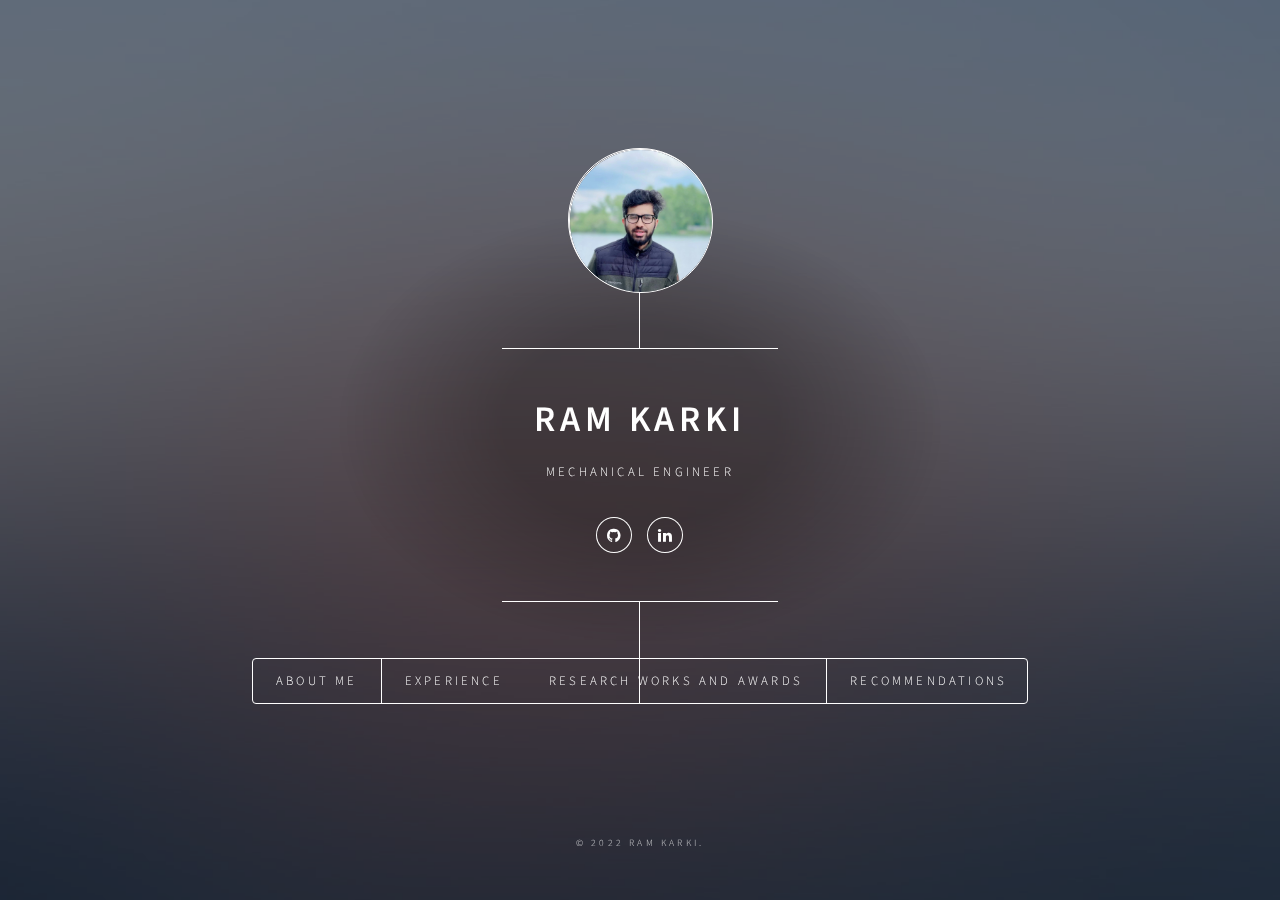
==== index.html @ 8359540f "File changes with valid info" ====
<!DOCTYPE HTML>
<!--
	Personal Website Ram Karki
-->
<html>

<head>
	<title>Ram Karki</title>
	<meta charset="utf-8" />
	<meta name="viewport" content="width=device-width, initial-scale=1, user-scalable=no" />
	<link rel="stylesheet" href="assets/css/main.css" />
	<link rel="stylesheet" href="assets/css/ie9.css" />
	<!-- Global site tag (gtag.js) - Google Analytics -->
	<script async src="https://www.googletagmanager.com/gtag/js?id=UA-109779861-1"></script>
	<script>
		window.dataLayer = window.dataLayer || [];
		function gtag() { dataLayer.push(arguments); }
		gtag('js', new Date());

		gtag('config', 'UA-109779861-1');
	</script>

	<noscript>
		<link rel="stylesheet" href="assets/css/noscript.css" />
	</noscript>
	<style>
		span {
			float: center;
			margin: 0 10px 10px 10px;
		}
	</style>
</head>

<body>

	<!-- Wrapper -->
	<div id="wrapper">

		<!-- Header -->
		<header id="header">
			<div class="logo">
				<!-- <span class="icon fa-diamond"></span> -->
				<!-- <span class="image main"> -->
				<img class="logo" src="images/me.jpeg" alt="introduction" />
				<!-- </span> -->

			</div>
			<div class="content">
				<div class="inner">
					<h1>RAM KARKI</h1>
					<p>MECHANICAL ENGINEER</p>
					<ul class="icons">
						<!--Social Links -->
						<li><a target="_blank" href="https://github.com/ramkkarki" class="icon fa-github"><span
									class="label">GitHub</span></a></li>
						<li><a target="_blank" href="https://www.linkedin.com/in/iamramkarki/"
								class="icon fa-linkedin"><span class="label">LinkedIn</span></a></li>
						
						<!-- <li><a target="_blank" href="https://aishwaryashrestha232.medium.com/feature-flag-for-production-deploy-9ef985946c77"
								class="icon fa-medium"><span class="label">LinkedIn</span></a></li> -->

						<!-- <li><a href="https://aishsta.github.io/Resume.pdf" class="icon fa-file"><span class="label">Resume</span></a></li> -->
					</ul>
				</div>
			</div>
			<nav>
				<ul>
					<li><a href="#intro">About me</a></li>
					<li><a href="#work">Experience</a></li>
					<!-- <li><a href="#projects">Projects</a></li> -->
					<li><a href="#awards">Research works and Awards</a></li>
					<!-- <li><a href="https://aishwaryashrestha232.medium.com/feature-flag-for-production-deploy-9ef985946c77" target="_blank">Blogs</a></li> -->
					<!-- <li><a href="#contact">Contact</a></li> -->
					<li><a href="#recommendations">Recommendations</a></li>
					<!-- <li><a href="#elements">Elements</a></li> -->
				</ul>
			</nav>
		</header>

		<!-- Main -->
		<div id="main">
			<!-- Intro -->
			<article id="intro">
				<h2 class="major">Introduction</h2>
				<span class="image main"><img src="images/me.jpeg" alt="introduction" /></span>
				<p>

					<!-- <strong>Aishwarya Shrestha</strong></br>
									Bachelors of Science in Computer Science and Information Technology, 2017</br>
									<a target="_blank" href="https://en.wikipedia.org/wiki/Tribhuvan_University#:~:text=employees%20is%2015%2C254.-,Rankings,300%20best%20universities%20of%20Asia./">Tribhuvan University</a> </br> -->
					<br>
					Hi👋
					<br>I am <strong>Ram Karki</strong> from Kathmandu, Nepal🇳🇵<br>
					I am primarly focused on design enginnering, electrical and embedded controls.
					<br>
					I have been working as a <strong>mechanical application engineer</strong> for past 1 years. <br><br>
					I have worked in multiple projects using AutoCAD, solidworks, BOM, ELM, SCADA, FEA and mechatronics.
					<br><br>
					 I enjoy hiking, sports,  reading tech blogs and literature. 
					<!--I find staying
					up to date with tech is fun and useful. -->
					<br><br>
					I always look forward to learning new things, working with new people and the opportunity to grow
					with the emerging technologies and ideas.

					<!-- <a target="_blank" href="https://edusanjal.com/course/bsc-computer-science-and-information-technology-bsc-csit-tribhuvan-university/" class="image main">Coursework</a>
									<span>Data Structure and Algorithms</span>
									<span>Computer Architecture</span> 
									<span>Theory of Computation</span>
									<span>Operating Systems</span> 
									<span>Design and Analysis of Algorithms</span>
									<span>Cryptography</span> 
									<br>
									<span>System Analysis and Design</span>
									<span>Wireless Networking</span> 
									<span>Image Processing</span>
									<br>
									<span>Software Engineering</span> 
									<span>Cognitive Science</span>
									<span>Advanced Java Programming</span> 
									<span>Advanced Database</span>
									<span>Real Time Systems</span> 
									<span>Cognitive Science</span>
									<span>Digital Logic</span> 
									<span>Discrete Structure</span>
									<span>Mathematics</span>  -->
				</p>
			</article>

			<!-- Work -->
			<article id="work">
				<h2 class="major">Work Experience</h2>

				<span class="image mainsub"><img src="images/Dematic.png" alt="" /></span>
				<h3><a href="https://www.dematic.com/en-us/">Dematic Corp.</h3>
				<!-- <h3>Mechanical Application Engineer</h3> -->
				<p>Mechanical Application Engineer<br> Jan 2022 - Sep 2022</p><br>

				<span class="image mainsub"><img src="images/Automation LAB.png" alt="" /></span>
				<h3><a href="https://www.ma-yao.com/">Mobility Automation Lab.</a></h3>
				<!-- <h3></h3> -->
				<p>Undergraduate Researcher<br> Feb 2020 - Dec 2021</p><br>

				<span class="image mainsub"><img src="images/DISCO.png" alt="" /></span>
				<h3><a href="http://www.myweb.ttu.edu/bren/people.html">DISCO.</a></h3>
				<!-- <h3></h3> -->
				<p>Research Team member<br> Aug 2020 - June 2021</p><br>
			</article>

			 <!-- Recommendation -->
			<article id="recommendations">
				<h2 class="major">Recommendations from colleagues</h2>
				<a href="https://www.linkedin.com/in/iamramkarki/" target="_blank">
					<span class="image main"><img src="images/Dan.png" alt="" /></span>
					<span class="image main"><img src="images/Gar.png" alt="" /></span>
					<span class="image main"><img src="images/Jeff.png" alt="" /></span>
					<span class="image main"><img src="images/TT.png" alt="" /></span>
				</a>
			</article>

			<!-- Projects -->
		
			<!-- Awards -->
			<article id="awards">
				<h2 class="major">Research works and Awards</h2>
				<h3>Worked on residential scale microgrid and PV+Solar storage <br> 2021</h3>
				<p>Designed and built a residential scale Solar panel system fot disaster relief.
				<p>Utilized SCADA system to directly communicate with sensors, cameras. Used RS-485 channel communication </p>
				<p>Graphical representation of real power, reactive power,voltage in HMI design</p>
				
				<span class="image main"><img src="images/SCADA.png" alt="award" /></span>
				<!-- <span class="image main"><img src="images/award/france1.jpg" alt="award" /></span> -->
				<span class="image main"><img src="images/DISCO.png" alt="award" /></span>
				<!-- <span class="image main"><img src="images/award/france3.jpg" alt="award" /></span> -->
			
				<h3>Winner of Best Concept and Design <br>2021</h3>
				<p>Designed 3D printer model in inventor, worked on manufacturing parts, embedded control system,technical documentation and HMI designs</p>
				<span class="image main"><img src="images/3D Printer model.png" alt="award" /></span>
				<!-- <span class="image main"><img src="images/award/nan1.jpg" alt="award" /></span> -->
				
				<span class="image main"><img src="images/3D printer shop.jpeg" alt="award" /></span>
				<h3>Awarded with best design concept and funded by NSF-I Corps.
					<br>College level design challenge<br> 2021
				</h3>

				<span class="image main"><img src="images/Semi-person.jpeg" alt="award" /></span>
				<h3>National Science Foundation Project <br>Real-time data monitoring semi-autonomous robotic design.
					<br> 2020
				</h3>
				<p>Participated in NSF-I Corps regional competion<br> by National Science Foundation<p>
				</h3>
			</article>
			<!-- Contact -->
			<article id="contact">
				<h2 class="major">Contact</h2>
				<form method="post" action="mailto:karkiaayush59@gmail.com" enctype="text/plain">
					<div class="field half first">
						<label for="name">Name</label>
						<input type="text" name="name" id="name" />
					</div>
					<div class="field half">
						<label for="email">Email</label>
						<input type="text" name="email" id="email" />
					</div>
					<div class="field">
						<label for="message">Message</label>
						<textarea name="message" id="message" rows="4"></textarea>
					</div>
					<ul class="actions">
						<li><input type="submit" value="Send Message" class="special" /></li>
						<li><input type="reset" value="Reset" /></li>
					</ul>
				</form>

			</article>

			<article id="blogs">
				<h2 class="major">Blogs</h2>
				<h3>Visit my blog page</a></h3>



			</article>
			<!-- Elements -->
			<article id="elements">
				<h2 class="major">Elements</h2>

				<section>
					<h3 class="major">Text</h3>
					<p>This is <b>bold</b> and this is <strong>strong</strong>. This is <i>italic</i> and this is
						<em>emphasized</em>.
						This is <sup>superscript</sup> text and this is <sub>subscript</sub> text.
						This is <u>underlined</u> and this is code: <code>for (;;) { ... }</code>. Finally, <a
							href="#">this is a link</a>.
					</p>
					<hr />
					<h2>Heading Level 2</h2>
					<h3>Heading Level 3</h3>
					<h4>Heading Level 4</h4>
					<h5>Heading Level 5</h5>
					<h6>Heading Level 6</h6>
					<hr />
					<h4>Blockquote</h4>
					<blockquote>Fringilla nisl. Donec accumsan interdum nisi, quis tincidunt felis sagittis eget tempus
						euismod. Vestibulum ante ipsum primis in faucibus vestibulum. Blandit adipiscing eu felis
						iaculis volutpat ac adipiscing accumsan faucibus. Vestibulum ante ipsum primis in faucibus lorem
						ipsum dolor sit amet nullam adipiscing eu felis.</blockquote>
					<h4>Preformatted</h4>
					<pre><code>i = 0;

while (!deck.isInOrder()) {
    print 'Iteration ' + i;
    deck.shuffle();
    i++;
}

print 'It took ' + i + ' iterations to sort the deck.';</code></pre>
				</section>

				<section>
					<h3 class="major">Lists</h3>

					<h4>Unordered</h4>
					<ul>
						<li>Dolor pulvinar etiam.</li>
						<li>Sagittis adipiscing.</li>
						<li>Felis enim feugiat.</li>
					</ul>

					<h4>Alternate</h4>
					<ul class="alt">
						<li>Dolor pulvinar etiam.</li>
						<li>Sagittis adipiscing.</li>
						<li>Felis enim feugiat.</li>
					</ul>

					<h4>Ordered</h4>
					<ol>
						<li>Dolor pulvinar etiam.</li>
						<li>Etiam vel felis viverra.</li>
						<li>Felis enim feugiat.</li>
						<li>Dolor pulvinar etiam.</li>
						<li>Etiam vel felis lorem.</li>
						<li>Felis enim et feugiat.</li>
					</ol>
					<h4>Icons</h4>
					<ul class="icons">
						<!-- <li><a href="#" class="icon fa-twitter"><span class="label">Twitter</span></a></li> -->
						<!-- <li><a href="#" class="icon fa-facebook"><span class="label">Facebook</span></a></li> -->
						<li><a href="#" class="icon fa-linkedin"><span class="label">LinkedIn</span></a></li>
						<li><a href="#" class="icon fa-github"><span class="label">Github</span></a></li>
					</ul>

					<h4>Actions</h4>
					<ul class="actions">
						<li><a href="#" class="button special">Default</a></li>
						<li><a href="#" class="button">Default</a></li>
					</ul>
					<ul class="actions vertical">
						<li><a href="#" class="button special">Default</a></li>
						<li><a href="#" class="button">Default</a></li>
					</ul>
				</section>

				<section>
					<h3 class="major">Table</h3>
					<h4>Default</h4>
					<div class="table-wrapper">
						<table>
							<thead>
								<tr>
									<th>Name</th>
									<th>Description</th>
									<th>Price</th>
								</tr>
							</thead>
							<tbody>
								<tr>
									<td>Item One</td>
									<td>Ante turpis integer aliquet porttitor.</td>
									<td>29.99</td>
								</tr>
								<tr>
									<td>Item Two</td>
									<td>Vis ac commodo adipiscing arcu aliquet.</td>
									<td>19.99</td>
								</tr>
								<tr>
									<td>Item Three</td>
									<td> Morbi faucibus arcu accumsan lorem.</td>
									<td>29.99</td>
								</tr>
								<tr>
									<td>Item Four</td>
									<td>Vitae integer tempus condimentum.</td>
									<td>19.99</td>
								</tr>
								<tr>
									<td>Item Five</td>
									<td>Ante turpis integer aliquet porttitor.</td>
									<td>29.99</td>
								</tr>
							</tbody>
							<tfoot>
								<tr>
									<td colspan="2"></td>
									<td>100.00</td>
								</tr>
							</tfoot>
						</table>
					</div>

					<h4>Alternate</h4>
					<div class="table-wrapper">
						<table class="alt">
							<thead>
								<tr>
									<th>Name</th>
									<th>Description</th>
									<th>Price</th>
								</tr>
							</thead>
							<tbody>
								<tr>
									<td>Item One</td>
									<td>Ante turpis integer aliquet porttitor.</td>
									<td>29.99</td>
								</tr>
								<tr>
									<td>Item Two</td>
									<td>Vis ac commodo adipiscing arcu aliquet.</td>
									<td>19.99</td>
								</tr>
								<tr>
									<td>Item Three</td>
									<td> Morbi faucibus arcu accumsan lorem.</td>
									<td>29.99</td>
								</tr>
								<tr>
									<td>Item Four</td>
									<td>Vitae integer tempus condimentum.</td>
									<td>19.99</td>
								</tr>
								<tr>
									<td>Item Five</td>
									<td>Ante turpis integer aliquet porttitor.</td>
									<td>29.99</td>
								</tr>
							</tbody>
							<tfoot>
								<tr>
									<td colspan="2"></td>
									<td>100.00</td>
								</tr>
							</tfoot>
						</table>
					</div>
				</section>

				<section>
					<h3 class="major">Buttons</h3>
					<ul class="actions">
						<li><a href="#" class="button special">Special</a></li>
						<li><a href="#" class="button">Default</a></li>
					</ul>
					<ul class="actions">
						<li><a href="#" class="button">Default</a></li>
						<li><a href="#" class="button small">Small</a></li>
					</ul>
					<ul class="actions">
						<li><a href="#" class="button special icon fa-download">Icon</a></li>
						<li><a href="#" class="button icon fa-download">Icon</a></li>
					</ul>
					<ul class="actions">
						<li><span class="button special disabled">Disabled</span></li>
						<li><span class="button disabled">Disabled</span></li>
					</ul>
				</section>

				<section>
					<h3 class="major">Form</h3>
					<form method="post" action="#">
						<div class="field half first">
							<label for="demo-name">Name</label>
							<input type="text" name="demo-name" id="demo-name" value="" placeholder="Jane Doe" />
						</div>
						<div class="field half">
							<label for="demo-email">Email</label>
							<input type="email" name="demo-email" id="demo-email" value=""
								placeholder="jane@untitled.tld" />
						</div>
						<div class="field">
							<label for="demo-category">Category</label>
							<div class="select-wrapper">
								<select name="demo-category" id="demo-category">
									<option value="">-</option>
									<option value="1">Manufacturing</option>
									<option value="1">Shipping</option>
									<option value="1">Administration</option>
									<option value="1">Human Resources</option>
								</select>
							</div>
						</div>
						<div class="field half first">
							<input type="radio" id="demo-priority-low" name="demo-priority" checked>
							<label for="demo-priority-low">Low</label>
						</div>
						<div class="field half">
							<input type="radio" id="demo-priority-high" name="demo-priority">
							<label for="demo-priority-high">High</label>
						</div>
						<div class="field half first">
							<input type="checkbox" id="demo-copy" name="demo-copy">
							<label for="demo-copy">Email me a copy</label>
						</div>
						<div class="field half">
							<input type="checkbox" id="demo-human" name="demo-human" checked>
							<label for="demo-human">Not a robot</label>
						</div>
						<div class="field">
							<label for="demo-message">Message</label>
							<textarea name="demo-message" id="demo-message" placeholder="Enter your message"
								rows="6"></textarea>
						</div>
						<ul class="actions">
							<li><input type="submit" value="Send Message" class="special" /></li>
							<li><input type="reset" value="Reset" /></li>
						</ul>
					</form>
				</section>

			</article>

		</div>

		<!-- Footer -->
		<footer id="footer">
			<p class="copyright">&copy; 2022 Ram Karki.</p>
		</footer>

	</div>

	<!-- BG -->
	<div id="bg"></div>

	<!-- Scripts -->
	<script src="assets/js/jquery.min.js"></script>
	<script src="assets/js/skel.min.js"></script>
	<script src="assets/js/util.js"></script>
	<script src="assets/js/main.js"></script>

</body>

</html>
---- assets/css/main.css ----
@import url(font-awesome.min.css);
@import url("https://fonts.googleapis.com/css?family=Source+Sans+Pro:300italic,600italic,300,600");
/* Reset */

html, body, div, span, applet, object, iframe, h1, h2, h3, h4, h5, h6, p, blockquote, pre, a, abbr, acronym, address, big, cite, code, del, dfn, em, img, ins, kbd, q, s, samp, small, strike, strong, sub, sup, tt, var, b, u, i, center, dl, dt, dd, ol, ul, li, fieldset, form, label, legend, table, caption, tbody, tfoot, thead, tr, th, td, article, aside, canvas, details, embed, figure, figcaption, footer, header, hgroup, menu, nav, output, ruby, section, summary, time, mark, audio, video {
	margin: 0;
	padding: 0;
	border: 0;
	font-size: 100%;
	font: inherit;
	vertical-align: center;
	text-align: center;
}

article, aside, details, figcaption, figure, footer, header, hgroup, menu, nav, section {
	display: block;
}

body {
	line-height: 1;
}

ol, ul {
	list-style: none;
}

blockquote, q {
	quotes: none;
}

blockquote:before, blockquote:after, q:before, q:after {
	content: '';
	content: none;
}

table {
	border-collapse: collapse;
	border-spacing: 0;
}

body {
	-webkit-text-size-adjust: none;
}

/* Box Model */

*, *:before, *:after {
	-moz-box-sizing: border-box;
	-webkit-box-sizing: border-box;
	box-sizing: border-box;
}

/* Basic */

@-ms-viewport {
	width: device-width;
}

@media screen and (max-width: 480px) {
	html, body {
		min-width: 320px;
	}
}

body {
	background: #1b1f22;
}

body.is-loading *, body.is-loading *:before, body.is-loading *:after, body.is-switching *, body.is-switching *:before, body.is-switching *:after {
	-moz-animation: none !important;
	-webkit-animation: none !important;
	-ms-animation: none !important;
	animation: none !important;
	-moz-transition: none !important;
	-webkit-transition: none !important;
	-ms-transition: none !important;
	transition: none !important;
	-moz-transition-delay: none !important;
	-webkit-transition-delay: none !important;
	-ms-transition-delay: none !important;
	transition-delay: none !important;
}

/* Type */

html {
	font-size: 16pt;
}

@media screen and (max-width: 1680px) {
	html {
		font-size: 12pt;
	}
}

@media screen and (max-width: 736px) {
	html {
		font-size: 11pt;
	}
}

@media screen and (max-width: 360px) {
	html {
		font-size: 10pt;
	}
}

body, input, select, textarea {
	color: #ffffff;
	font-family: "Source Sans Pro", sans-serif;
	font-weight: 300;
	font-size: 1rem;
	line-height: 1.65;
	text-align: center;
}

a {
	-moz-transition: color 0.2s ease-in-out, background-color 0.2s ease-in-out, border-bottom-color 0.2s ease-in-out;
	-webkit-transition: color 0.2s ease-in-out, background-color 0.2s ease-in-out, border-bottom-color 0.2s ease-in-out;
	-ms-transition: color 0.2s ease-in-out, background-color 0.2s ease-in-out, border-bottom-color 0.2s ease-in-out;
	transition: color 0.2s ease-in-out, background-color 0.2s ease-in-out, border-bottom-color 0.2s ease-in-out;
	border-bottom: dotted 1px rgba(255, 255, 255, 0.5);
	text-decoration: none;
	color: inherit;
}

a:hover {
	border-bottom-color: transparent;
}

strong, b {
	color: #ffffff;
	font-weight: 600;
}

em, i {
	font-style: italic;
}

p {
	margin: 0 0 2rem 0;
}

h1, h2, h3, h4, h5, h6 {
	color: #ffffff;
	font-weight: 600;
	line-height: 1.5;
	margin: 0 0 1rem 0;
	text-transform: uppercase;
	letter-spacing: 0rem;
	text-align: center;
}

h1 a, h2 a, h3 a, h4 a, h5 a, h6 a {
	color: inherit;
	text-decoration: none;
}

h1.major, h2.major, h3.major, h4.major, h5.major, h6.major {
	border-bottom: solid 1px #ffffff;
	width: -moz-max-content;
	width: -webkit-max-content;
	width: -ms-max-content;
	width: max-content;
	padding-bottom: 0.5rem;
	margin: 0 0 2rem 0;
	text-align: center;
}

h1 {
	font-size: 2.25rem;
	line-height: 1.3;
	letter-spacing: 0.3rem;
}

h2 {
	font-size: 1.5rem;
	line-height: 1.4;
	letter-spacing: 0.3rem;
	text-align: center;
}

h3 {
	font-size: 1rem;
}

h4 {
	font-size: 0.8rem;
}

h5 {
	font-size: 0.7rem;
}

h6 {
	font-size: 0.6rem;
}

@media screen and (max-width: 736px) {
	h1 {
		font-size: 1.75rem;
		line-height: 1.4;
	}
	h2 {
		font-size: 1.25em;
		line-height: 1.5;
	}
	h1.major, h2.major, h3.major, h4.major, h5.major, h6.major {
		width: fit-content;
	}
}

sub {
	font-size: 0.8rem;
	position: relative;
	top: 0.5rem;
}

sup {
	font-size: 0.8rem;
	position: relative;
	top: -0.5rem;
}

blockquote {
	border-left: solid 4px #ffffff;
	font-style: italic;
	margin: 0 0 2rem 0;
	padding: 0.5rem 0 0.5rem 2rem;
}

code {
	background: rgba(255, 255, 255, 0.075);
	border-radius: 4px;
	font-family: "Courier New", monospace;
	font-size: 0.9rem;
	margin: 0 0.25rem;
	padding: 0.25rem 0.65rem;
}

pre {
	-webkit-overflow-scrolling: touch;
	font-family: "Courier New", monospace;
	font-size: 0.9rem;
	margin: 0 0 2rem 0;
}

pre code {
	display: block;
	line-height: 1.75;
	padding: 1rem 1.5rem;
	overflow-x: auto;
}

hr {
	border: 0;
	border-bottom: solid 1px #ffffff;
	margin: 2.75rem 0;
}

.align-left {
	text-align: left;
}

.align-center {
	text-align: center;
}

.align-right {
	text-align: right;
}

/* Form */

form {
	margin: 0 0 2.5rem 0;
}

form .field {
	margin: 0 0 1.5rem 0;
}

form .field.half {
	width: 50%;
	float: left;
	padding: 0 0 0 0.75rem;
}

form .field.half.first {
	padding: 0 0.75rem 0 0;
}

form>.actions {
	margin: 1.875rem 0 0 0 !important;
}

@media screen and (max-width: 736px) {
	form .field {
		margin: 0 0 1.125rem 0;
	}
	form .field.half {
		padding: 0 0 0 0.5625rem;
	}
	form .field.half.first {
		padding: 0 0.5625rem 0 0;
	}
	form>.actions {
		margin: 1.5rem 0 0 0 !important;
	}
}

@media screen and (max-width: 480px) {
	form .field.half {
		width: 100%;
		float: none;
		padding: 0;
	}
	form .field.half.first {
		padding: 0;
	}
}

label {
	color: #ffffff;
	display: block;
	font-size: 0.8rem;
	font-weight: 300;
	letter-spacing: 0.2rem;
	line-height: 1.5;
	margin: 0 0 1rem 0;
	text-transform: uppercase;
}

input[type="text"], input[type="password"], input[type="email"], input[type="tel"], select, textarea {
	-moz-appearance: none;
	-webkit-appearance: none;
	-ms-appearance: none;
	appearance: none;
	-moz-transition: border-color 0.2s ease-in-out, box-shadow 0.2s ease-in-out, background-color 0.2s ease-in-out;
	-webkit-transition: border-color 0.2s ease-in-out, box-shadow 0.2s ease-in-out, background-color 0.2s ease-in-out;
	-ms-transition: border-color 0.2s ease-in-out, box-shadow 0.2s ease-in-out, background-color 0.2s ease-in-out;
	transition: border-color 0.2s ease-in-out, box-shadow 0.2s ease-in-out, background-color 0.2s ease-in-out;
	background: transparent;
	border-radius: 4px;
	border: solid 1px #ffffff;
	color: inherit;
	display: block;
	outline: 0;
	padding: 0 1rem;
	text-decoration: none;
	width: 100%;
}

input[type="text"]:invalid, input[type="password"]:invalid, input[type="email"]:invalid, input[type="tel"]:invalid, select:invalid, textarea:invalid {
	box-shadow: none;
}

input[type="text"]:focus, input[type="password"]:focus, input[type="email"]:focus, input[type="tel"]:focus, select:focus, textarea:focus {
	background: rgba(255, 255, 255, 0.075);
	border-color: #ffffff;
	box-shadow: 0 0 0 1px #ffffff;
}

select option {
	background: #1b1f22;
	color: #ffffff;
}

.select-wrapper {
	text-decoration: none;
	display: block;
	position: relative;
}

.select-wrapper:before {
	-moz-osx-font-smoothing: grayscale;
	-webkit-font-smoothing: antialiased;
	font-family: FontAwesome;
	font-style: normal;
	font-weight: normal;
	text-transform: none !important;
}

.select-wrapper:before {
	color: #ffffff;
	content: '\f107';
	display: block;
	height: 2.75rem;
	line-height: calc(2.75rem + 0em);
	pointer-events: none;
	position: absolute;
	right: 0;
	text-align: center;
	top: 0;
	width: 2.75rem;
}

.select-wrapper select::-ms-expand {
	display: none;
}

input[type="text"], input[type="password"], input[type="email"], select {
	height: 2.75rem;
}

textarea {
	padding: 0.75rem 1rem;
}

input[type="checkbox"], input[type="radio"] {
	-moz-appearance: none;
	-webkit-appearance: none;
	-ms-appearance: none;
	appearance: none;
	display: block;
	float: left;
	margin-right: -2rem;
	opacity: 0;
	width: 1rem;
	z-index: -1;
}

input[type="checkbox"]+label, input[type="radio"]+label {
	text-decoration: none;
	-moz-user-select: none;
	-webkit-user-select: none;
	-ms-user-select: none;
	user-select: none;
	color: #ffffff;
	cursor: pointer;
	display: inline-block;
	font-size: 0.8rem;
	font-weight: 300;
	margin: 0 0 0.5rem 0;
	padding-left: 2.65rem;
	padding-right: 0.75rem;
	position: relative;
}

input[type="checkbox"]+label:before, input[type="radio"]+label:before {
	-moz-osx-font-smoothing: grayscale;
	-webkit-font-smoothing: antialiased;
	font-family: FontAwesome;
	font-style: normal;
	font-weight: normal;
	text-transform: none !important;
}

input[type="checkbox"]+label:before, input[type="radio"]+label:before {
	-moz-transition: border-color 0.2s ease-in-out, box-shadow 0.2s ease-in-out, background-color 0.2s ease-in-out;
	-webkit-transition: border-color 0.2s ease-in-out, box-shadow 0.2s ease-in-out, background-color 0.2s ease-in-out;
	-ms-transition: border-color 0.2s ease-in-out, box-shadow 0.2s ease-in-out, background-color 0.2s ease-in-out;
	transition: border-color 0.2s ease-in-out, box-shadow 0.2s ease-in-out, background-color 0.2s ease-in-out;
	border-radius: 4px;
	border: solid 1px #ffffff;
	content: '';
	display: inline-block;
	height: 1.65rem;
	left: 0;
	line-height: calc(1.58125rem + 0em);
	position: absolute;
	text-align: center;
	top: -0.125rem;
	width: 1.65rem;
}

input[type="checkbox"]:checked+label:before, input[type="radio"]:checked+label:before {
	background: #ffffff !important;
	border-color: #ffffff !important;
	color: #1b1f22;
	content: '\f00c';
}

input[type="checkbox"]:focus+label:before, input[type="radio"]:focus+label:before {
	background: rgba(255, 255, 255, 0.075);
	border-color: #ffffff;
	box-shadow: 0 0 0 1px #ffffff;
}

input[type="checkbox"]+label:before {
	border-radius: 4px;
}

input[type="radio"]+label:before {
	border-radius: 100%;
}

::-webkit-input-placeholder {
	color: rgba(255, 255, 255, 0.5) !important;
	opacity: 1.0;
}

:-moz-placeholder {
	color: rgba(255, 255, 255, 0.5) !important;
	opacity: 1.0;
}

::-moz-placeholder {
	color: rgba(255, 255, 255, 0.5) !important;
	opacity: 1.0;
}

:-ms-input-placeholder {
	color: rgba(255, 255, 255, 0.5) !important;
	opacity: 1.0;
}

.formerize-placeholder {
	color: rgba(255, 255, 255, 0.5) !important;
	opacity: 1.0;
}

/* Box */

.box {
	border-radius: 4px;
	border: solid 1px #ffffff;
	margin-bottom: 2rem;
	padding: 1.5em;
}

.box> :last-child, .box> :last-child> :last-child, .box> :last-child> :last-child> :last-child {
	margin-bottom: 0;
}

.box.alt {
	border: 0;
	border-radius: 0;
	padding: 0;
}

/* Icon */

.icon {
	text-decoration: none;
	border-bottom: none;
	position: relative;
}

.icon:before {
	-moz-osx-font-smoothing: grayscale;
	-webkit-font-smoothing: antialiased;
	font-family: FontAwesome;
	font-style: normal;
	font-weight: normal;
	text-transform: none !important;
}

.icon>.label {
	display: none;
}

/* Image */

.image {
	border-radius: 4px;
	border: 0;
	display: inline-block;
	position: relative;
}

.image:before {
	-moz-pointer-events: none;
	-webkit-pointer-events: none;
	-ms-pointer-events: none;
	pointer-events: none;
	background-image: url("../../images/overlay.png");
	border-radius: 4px;
	content: '';
	display: block;
	height: 70%;
	left: 0;
	opacity: 0.5;
	position: absolute;
	top: 0;
	width: 70%;
}

.image img {
	border-radius: 4px;
	display: block;
}

.image.left, .image.right {
	max-width: 50%;
}

.image.left img, .image.right img {
	width: 50%;
}

.image.left {
	float: left;
	padding: 0 1.5em 1em 0;
	top: 0.25em;
}

.image.right {
	float: right;
	padding: 0 0 1em 1.5em;
	top: 0.25em;
}

.image.fit {
	display: block;
	margin: 0 0 2rem 0;
	width: 100%;
}

.image.fit img {
	width: 100%;
}

.image.main {
	display: block;
	margin-left: auto;
	margin-right: auto;
	/* width: 70%; */
	align-content: center;
	justify-content: center;
}

.image.main img {
	width: 100%;
	margin-left: auto;
	margin-right: auto;
	align-content: center;
	justify-content: center;
}

.image.main.icon img {
	width: 20%;
}

/* sub */

.image.mainsub {
	display: block;
	margin-left: auto;
	margin-right: auto;
	width: 70%;
	align-content: center;
	justify-content: center;
}

.image.mainsub img {
	width: 100%;
	margin-left: auto;
	margin-right: auto;
	align-content: center;
	justify-content: center;
}

.image.mainsub.icon img {
	width: 20%;
}

/* sub */

@media screen and (max-width: 736px) {
	.image.main {
		margin: auto;
		margin-left: auto;
		margin-right: auto;
	}
	.image.mainsub {
		margin: auto;
		margin-left: auto;
		margin-right: auto;
	}
}

@media screen and (max-width: 480px) {
	.image.main {
		margin: auto;
		margin-left: auto;
		margin-right: auto;
	}
	.image.mainsub {
		margin: auto;
		margin-left: auto;
		margin-right: auto;
	}
}

/* List */

ol {
	list-style: decimal;
	margin: 0 0 2rem 0;
	padding-left: 1.25em;
	vertical-align: middle;
}

ol li {
	padding-left: 0.25em;
	margin: auto;
	text-align: center;
	vertical-align: middle;
}

ul {
	list-style: disc;
	margin: 0 0 2rem 0;
	padding-left: 1em;
	vertical-align: middle;
}

ul li {
	padding-left: 0.5em;
	text-align: center;
	margin: auto;
	vertical-align: middle;
}

ul.alt {
	list-style: none;
	padding-left: 0;
	vertical-align: middle;
}

ul.alt li {
	border-top: solid 1px #ffffff;
	padding: 0.5em 0;
	vertical-align: middle;
}

ul.alt li:first-child {
	border-top: 0;
	padding-top: 0;
	vertical-align: middle;
}

ul.icons {
	cursor: default;
	list-style: none;
	padding-left: 0;
}

ul.icons li {
	display: inline-block;
	padding: 0 0.75em 0 0;
}

ul.icons li:last-child {
	padding-right: 0;
}

ul.icons li a {
	border-radius: 100%;
	box-shadow: inset 0 0 0 1px #ffffff;
	display: inline-block;
	height: 2.25rem;
	line-height: 2.25rem;
	text-align: center;
	width: 2.25rem;
}

ul.icons li a:hover {
	background-color: rgba(255, 255, 255, 0.075);
}

ul.icons li a:active {
	background-color: rgba(255, 255, 255, 0.175);
}

ul.actions {
	cursor: default;
	list-style: none;
	padding-left: 0;
}

ul.actions li {
	display: inline-block;
	padding: 0 1rem 0 0;
	vertical-align: middle;
}

ul.actions li:last-child {
	padding-right: 0;
}

ul.actions.small li {
	padding: 0 0.5rem 0 0;
}

ul.actions.vertical li {
	display: block;
	padding: 1rem 0 0 0;
}

ul.actions.vertical li:first-child {
	padding-top: 0;
}

ul.actions.vertical li>* {
	margin-bottom: 0;
}

ul.actions.vertical.small li {
	padding: 0.5rem 0 0 0;
}

ul.actions.vertical.small li:first-child {
	padding-top: 0;
}

ul.actions.fit {
	display: table;
	margin-left: -1rem;
	padding: 0;
	table-layout: fixed;
	width: calc(100% + 1rem);
}

ul.actions.fit li {
	display: table-cell;
	padding: 0 0 0 1rem;
}

ul.actions.fit li>* {
	margin-bottom: 0;
}

ul.actions.fit.small {
	margin-left: -0.5rem;
	width: calc(100% + 0.5rem);
}

ul.actions.fit.small li {
	padding: 0 0 0 0.5rem;
}

@media screen and (max-width: 480px) {
	ul.actions {
		margin: 0 0 2rem 0;
	}
	ul.actions li {
		padding: 1rem 0 0 0;
		display: block;
		text-align: center;
		width: 100%;
	}
	ul.actions li:first-child {
		padding-top: 0;
	}
	ul.actions li>* {
		width: 100%;
		margin: 0 !important;
	}
	ul.actions li>*.icon:before {
		margin-left: -2em;
	}
	ul.actions.small li {
		padding: 0.5rem 0 0 0;
	}
	ul.actions.small li:first-child {
		padding-top: 0;
	}
}

dl {
	margin: 0 0 2rem 0;
}

dl dt {
	display: block;
	font-weight: 600;
	margin: 0 0 1rem 0;
}

dl dd {
	margin-left: 2rem;
}

/* Table */

.table-wrapper {
	-webkit-overflow-scrolling: touch;
	overflow-x: auto;
}

table {
	margin: 0 0 2rem 0;
	width: 100%;
}

table tbody tr {
	border: solid 1px #ffffff;
	border-left: 0;
	border-right: 0;
}

table tbody tr:nth-child(2n+1) {
	background-color: rgba(255, 255, 255, 0.075);
}

table td {
	padding: 0.75em 0.75em;
}

table th {
	color: #ffffff;
	font-size: 0.9em;
	font-weight: 600;
	padding: 0 0.75em 0.75em 0.75em;
	text-align: left;
}

table thead {
	border-bottom: solid 2px #ffffff;
}

table tfoot {
	border-top: solid 2px #ffffff;
}

table.alt {
	border-collapse: separate;
}

table.alt tbody tr td {
	border: solid 1px #ffffff;
	border-left-width: 0;
	border-top-width: 0;
}

table.alt tbody tr td:first-child {
	border-left-width: 1px;
}

table.alt tbody tr:first-child td {
	border-top-width: 1px;
}

table.alt thead {
	border-bottom: 0;
}

table.alt tfoot {
	border-top: 0;
}

/* Button */

input[type="submit"], input[type="reset"], input[type="button"], button, .button {
	-moz-appearance: none;
	-webkit-appearance: none;
	-ms-appearance: none;
	appearance: none;
	-moz-transition: background-color 0.2s ease-in-out, color 0.2s ease-in-out;
	-webkit-transition: background-color 0.2s ease-in-out, color 0.2s ease-in-out;
	-ms-transition: background-color 0.2s ease-in-out, color 0.2s ease-in-out;
	transition: background-color 0.2s ease-in-out, color 0.2s ease-in-out;
	background-color: transparent;
	border-radius: 4px;
	border: 0;
	box-shadow: inset 0 0 0 1px #ffffff;
	color: #ffffff !important;
	cursor: pointer;
	display: inline-block;
	font-size: 0.8rem;
	font-weight: 300;
	height: 2.75rem;
	letter-spacing: 0.2rem;
	line-height: 2.75rem;
	outline: 0;
	padding: 0 1.25rem 0 1.35rem;
	text-align: center;
	text-decoration: none;
	text-transform: uppercase;
	white-space: nowrap;
}

input[type="submit"]:hover, input[type="reset"]:hover, input[type="button"]:hover, button:hover, .button:hover {
	background-color: rgba(255, 255, 255, 0.075);
}

input[type="submit"]:active, input[type="reset"]:active, input[type="button"]:active, button:active, .button:active {
	background-color: rgba(255, 255, 255, 0.175);
}

input[type="submit"].icon:before, input[type="reset"].icon:before, input[type="button"].icon:before, button.icon:before, .button.icon:before {
	margin-right: 0.5em;
}

input[type="submit"].fit, input[type="reset"].fit, input[type="button"].fit, button.fit, .button.fit {
	display: block;
	margin: 0 0 1rem 0;
	width: 100%;
}

input[type="submit"].special, input[type="reset"].special, input[type="button"].special, button.special, .button.special {
	background-color: #ffffff;
	color: #1b1f22 !important;
	font-weight: 600;
}

input[type="submit"].disabled, input[type="submit"]:disabled, input[type="reset"].disabled, input[type="reset"]:disabled, input[type="button"].disabled, input[type="button"]:disabled, button.disabled, button:disabled, .button.disabled, .button:disabled {
	-moz-pointer-events: none;
	-webkit-pointer-events: none;
	-ms-pointer-events: none;
	pointer-events: none;
	cursor: default;
	opacity: 0.25;
}

input[type="submit"], input[type="reset"], input[type="button"], button {
	line-height: calc(2.75rem - 2px);
}

/* BG */

#bg {
	-moz-transform: scale(1.0);
	-webkit-transform: scale(1.0);
	-ms-transform: scale(1.0);
	transform: scale(1.0);
	-webkit-backface-visibility: hidden;
	position: fixed;
	top: 0;
	left: 0;
	width: 100%;
	height: 100vh;
	z-index: 1;
}

#bg:before, #bg:after {
	content: '';
	display: block;
	position: absolute;
	top: 0;
	left: 0;
	width: 100%;
	height: 100%;
}

#bg:before {
	-moz-transition: background-color 2.5s ease-in-out;
	-webkit-transition: background-color 2.5s ease-in-out;
	-ms-transition: background-color 2.5s ease-in-out;
	transition: background-color 2.5s ease-in-out;
	-moz-transition-delay: 0.75s;
	-webkit-transition-delay: 0.75s;
	-ms-transition-delay: 0.75s;
	transition-delay: 0.75s;
	background-image: linear-gradient(to top, rgba(19, 21, 25, 0.5), rgba(19, 21, 25, 0.5)), url("../../images/overlay.png");
	background-size: auto, 256px 256px;
	background-position: center, center;
	background-repeat: no-repeat, repeat;
	z-index: 2;
}

#bg:after {
	-moz-transform: scale(1.125);
	-webkit-transform: scale(1.125);
	-ms-transform: scale(1.125);
	transform: scale(1.125);
	-moz-transition: -moz-transform 0.325s ease-in-out, -moz-filter 0.325s ease-in-out;
	-webkit-transition: -webkit-transform 0.325s ease-in-out, -webkit-filter 0.325s ease-in-out;
	-ms-transition: -ms-transform 0.325s ease-in-out, -ms-filter 0.325s ease-in-out;
	transition: transform 0.325s ease-in-out, filter 0.325s ease-in-out;
	background-image: url("../../images/bg.jpg");
	background-position: center;
	background-size: cover;
	background-repeat: no-repeat;
	z-index: 1;
}

body.is-article-visible #bg:after {
	-moz-transform: scale(1.0825);
	-webkit-transform: scale(1.0825);
	-ms-transform: scale(1.0825);
	transform: scale(1.0825);
	-moz-filter: blur(0.2rem);
	-webkit-filter: blur(0.2rem);
	-ms-filter: blur(0.2rem);
	filter: blur(0.2rem);
}

body.is-loading #bg:before {
	background-color: #000000;
}

/* Wrapper */

#wrapper {
	display: -moz-flex;
	display: -webkit-flex;
	display: -ms-flex;
	display: flex;
	-moz-flex-direction: column;
	-webkit-flex-direction: column;
	-ms-flex-direction: column;
	flex-direction: column;
	-moz-align-items: center;
	-webkit-align-items: center;
	-ms-align-items: center;
	align-items: center;
	-moz-justify-content: space-between;
	-webkit-justify-content: space-between;
	-ms-justify-content: space-between;
	justify-content: space-between;
	position: relative;
	min-height: 100vh;
	width: 100%;
	padding: 4rem 2rem;
	z-index: 3;
}

#wrapper:before {
	content: '';
	display: block;
}

@media screen and (max-width: 1680px) {
	#wrapper {
		padding: 3rem 2rem;
	}
}

@media screen and (max-width: 736px) {
	#wrapper {
		padding: 2rem 1rem;
	}
}

@media screen and (max-width: 480px) {
	#wrapper {
		padding: 1rem;
	}
}

/* Header */

#header {
	display: -moz-flex;
	display: -webkit-flex;
	display: -ms-flex;
	display: flex;
	-moz-flex-direction: column;
	-webkit-flex-direction: column;
	-ms-flex-direction: column;
	flex-direction: column;
	-moz-align-items: center;
	-webkit-align-items: center;
	-ms-align-items: center;
	align-items: center;
	-moz-transition: -moz-transform 0.325s ease-in-out, -moz-filter 0.325s ease-in-out, opacity 0.325s ease-in-out;
	-webkit-transition: -webkit-transform 0.325s ease-in-out, -webkit-filter 0.325s ease-in-out, opacity 0.325s ease-in-out;
	-ms-transition: -ms-transform 0.325s ease-in-out, -ms-filter 0.325s ease-in-out, opacity 0.325s ease-in-out;
	transition: transform 0.325s ease-in-out, filter 0.325s ease-in-out, opacity 0.325s ease-in-out;
	background-image: -moz-radial-gradient(rgba(0, 0, 0, 0.25) 25%, transparent 55%);
	background-image: -webkit-radial-gradient(rgba(0, 0, 0, 0.25) 25%, transparent 55%);
	background-image: -ms-radial-gradient(rgba(0, 0, 0, 0.25) 25%, transparent 55%);
	background-image: radial-gradient(rgba(0, 0, 0, 0.25) 25%, transparent 55%);
	max-width: 100%;
	text-align: center;
}

#header>* {
	-moz-transition: opacity 0.325s ease-in-out;
	-webkit-transition: opacity 0.325s ease-in-out;
	-ms-transition: opacity 0.325s ease-in-out;
	transition: opacity 0.325s ease-in-out;
	position: relative;
	margin-top: 3.5rem;
}

#header>*:before {
	content: '';
	display: block;
	position: absolute;
	top: calc(-3.5rem - 1px);
	left: calc(50% - 1px);
	width: 1px;
	height: calc(3.5rem + 1px);
	background: #ffffff;
}

#header> :first-child {
	margin-top: 0;
}

#header> :first-child:before {
	display: none;
}

#header .logo {
	width: 9rem;
	height: 9rem;
	line-height: 5.5rem;
	border: solid 1px #ffffff;
	border-radius: 100%;
}

#header .logo .icon:before {
	font-size: 2rem;
}

#header .content {
	border-style: solid;
	border-color: #ffffff;
	border-top-width: 1px;
	border-bottom-width: 1px;
	max-width: 100%;
}

#header .content .inner {
	-moz-transition: max-height 0.75s ease, padding 0.75s ease, opacity 0.325s ease-in-out;
	-webkit-transition: max-height 0.75s ease, padding 0.75s ease, opacity 0.325s ease-in-out;
	-ms-transition: max-height 0.75s ease, padding 0.75s ease, opacity 0.325s ease-in-out;
	transition: max-height 0.75s ease, padding 0.75s ease, opacity 0.325s ease-in-out;
	-moz-transition-delay: 0.25s;
	-webkit-transition-delay: 0.25s;
	-ms-transition-delay: 0.25s;
	transition-delay: 0.25s;
	padding: 3rem 2rem;
	max-height: 40rem;
	overflow: hidden;
}

#header .content .inner> :last-child {
	margin-bottom: 0;
}

#header .content p {
	text-transform: uppercase;
	letter-spacing: 0.2rem;
	font-size: 0.8rem;
	line-height: 2;
}

#header nav ul {
	display: -moz-flex;
	display: -webkit-flex;
	display: -ms-flex;
	display: flex;
	margin-bottom: 0;
	list-style: none;
	padding-left: 0;
	border: solid 1px #ffffff;
	border-radius: 4px;
}

#header nav ul li {
	padding-left: 0;
	border-left: solid 1px #ffffff;
}

#header nav ul li:first-child {
	border-left: 0;
}

#header nav ul li a {
	display: block;
	min-width: 7.5rem;
	height: 2.75rem;
	line-height: 2.75rem;
	padding: 0 1.25rem 0 1.45rem;
	text-transform: uppercase;
	letter-spacing: 0.2rem;
	font-size: 0.8rem;
	border-bottom: 0;
}

#header nav ul li a:hover {
	background-color: rgba(255, 255, 255, 0.075);
}

#header nav ul li a:active {
	background-color: rgba(255, 255, 255, 0.175);
}

#header nav.use-middle:after {
	content: '';
	display: block;
	position: absolute;
	top: 0;
	left: calc(50% - 1px);
	width: 1px;
	height: 100%;
	background: #ffffff;
}

#header nav.use-middle ul li.is-middle {
	border-left: 0;
}

body.is-article-visible #header {
	-moz-transform: scale(0.95);
	-webkit-transform: scale(0.95);
	-ms-transform: scale(0.95);
	transform: scale(0.95);
	-moz-filter: blur(0.1rem);
	-webkit-filter: blur(0.1rem);
	-ms-filter: blur(0.1rem);
	filter: blur(0.1rem);
	opacity: 0;
}

body.is-loading #header {
	-moz-filter: blur(0.125rem);
	-webkit-filter: blur(0.125rem);
	-ms-filter: blur(0.125rem);
	filter: blur(0.125rem);
}

body.is-loading #header>* {
	opacity: 0;
}

body.is-loading #header .content .inner {
	max-height: 0;
	padding-top: 0;
	padding-bottom: 0;
	opacity: 0;
}

@media screen and (max-width: 980px) {
	#header .content p br {
		display: none;
	}
}

@media screen and (max-width: 736px) {
	#header>* {
		margin-top: 2rem;
	}
	#header>*:before {
		top: calc(-2rem - 1px);
		height: calc(2rem + 1px);
	}
	#header .logo {
		width: 4.75rem;
		height: 4.75rem;
		line-height: 4.75rem;
	}
	#header .logo .icon:before {
		font-size: 1.75rem;
	}
	#header .content .inner {
		padding: 2.5rem 1rem;
	}
	#header .content p {
		line-height: 1.875;
	}
}

@media screen and (max-width: 480px) {
	#header {
		padding: 1.5rem 0;
	}
	#header .content .inner {
		padding: 2.5rem 0;
	}
	#header nav ul {
		-moz-flex-direction: column;
		-webkit-flex-direction: column;
		-ms-flex-direction: column;
		flex-direction: column;
		min-width: 10rem;
		max-width: 100%;
	}
	#header nav ul li {
		border-left: 0;
		border-top: solid 1px #ffffff;
	}
	#header nav ul li:first-child {
		border-top: 0;
	}
	#header nav ul li a {
		height: 3rem;
		line-height: 3rem;
		min-width: 0;
		width: 100%;
	}
	#header nav.use-middle:after {
		display: none;
	}
}

/* Main */

#main {
	-moz-flex-grow: 1;
	-webkit-flex-grow: 1;
	-ms-flex-grow: 1;
	flex-grow: 1;
	-moz-flex-shrink: 1;
	-webkit-flex-shrink: 1;
	-ms-flex-shrink: 1;
	flex-shrink: 1;
	display: -moz-flex;
	display: -webkit-flex;
	display: -ms-flex;
	display: flex;
	-moz-align-items: center;
	-webkit-align-items: center;
	-ms-align-items: center;
	align-items: center;
	-moz-justify-content: center;
	-webkit-justify-content: center;
	-ms-justify-content: center;
	justify-content: center;
	-moz-flex-direction: column;
	-webkit-flex-direction: column;
	-ms-flex-direction: column;
	flex-direction: column;
	position: relative;
	max-width: 100%;
	z-index: 3;
}

#main article {
	-moz-transform: translateY(0.25rem);
	-webkit-transform: translateY(0.25rem);
	-ms-transform: translateY(0.25rem);
	transform: translateY(0.25rem);
	-moz-transition: opacity 0.325s ease-in-out, -moz-transform 0.325s ease-in-out;
	-webkit-transition: opacity 0.325s ease-in-out, -webkit-transform 0.325s ease-in-out;
	-ms-transition: opacity 0.325s ease-in-out, -ms-transform 0.325s ease-in-out;
	transition: opacity 0.325s ease-in-out, transform 0.325s ease-in-out;
	padding: 4.5rem 2.5rem 1.5rem 2.5rem;
	position: relative;
	width: 40rem;
	max-width: 100%;
	background-color: rgba(27, 31, 34, 0.85);
	border-radius: 4px;
	opacity: 0;
}

#main article.active {
	-moz-transform: translateY(0);
	-webkit-transform: translateY(0);
	-ms-transform: translateY(0);
	transform: translateY(0);
	opacity: 1;
}

#main article .close {
	display: block;
	position: absolute;
	top: 0;
	right: 0;
	width: 4rem;
	height: 4rem;
	cursor: pointer;
	text-indent: 4rem;
	overflow: hidden;
	white-space: nowrap;
}

#main article .close:before {
	-moz-transition: background-color 0.2s ease-in-out;
	-webkit-transition: background-color 0.2s ease-in-out;
	-ms-transition: background-color 0.2s ease-in-out;
	transition: background-color 0.2s ease-in-out;
	content: '';
	display: block;
	position: absolute;
	top: 0.75rem;
	left: 0.75rem;
	width: 2.5rem;
	height: 2.5rem;
	border-radius: 100%;
	background-position: center;
	background-image: url("data:image/svg+xml;charset=utf8,%3Csvg xmlns='http://www.w3.org/2000/svg' xmlns:xlink='http://www.w3.org/1999/xlink' width='20px' height='20px' viewBox='0 0 20 20' zoomAndPan='disable'%3E%3Cstyle%3Eline %7B stroke: %23ffffff%3B stroke-width: 1%3B %7D%3C/style%3E%3Cline x1='2' y1='2' x2='18' y2='18' /%3E%3Cline x1='18' y1='2' x2='2' y2='18' /%3E%3C/svg%3E");
	background-size: 20px 20px;
	background-repeat: no-repeat;
}

#main article .close:hover:before {
	background-color: rgba(255, 255, 255, 0.075);
}

#main article .close:active:before {
	background-color: rgba(255, 255, 255, 0.175);
}

@media screen and (max-width: 736px) {
	#main article {
		padding: 3.5rem 2rem 0.5rem 2rem;
	}
	#main article .close:before {
		top: 0.875rem;
		left: 0.875rem;
		width: 2.25rem;
		height: 2.25rem;
		background-size: 14px 14px;
	}
}

@media screen and (max-width: 480px) {
	#main article {
		padding: 3rem 1.5rem 0.5rem 1.5rem;
	}
}

/* Footer */

#footer {
	-moz-transition: -moz-transform 0.325s ease-in-out, -moz-filter 0.325s ease-in-out, opacity 0.325s ease-in-out;
	-webkit-transition: -webkit-transform 0.325s ease-in-out, -webkit-filter 0.325s ease-in-out, opacity 0.325s ease-in-out;
	-ms-transition: -ms-transform 0.325s ease-in-out, -ms-filter 0.325s ease-in-out, opacity 0.325s ease-in-out;
	transition: transform 0.325s ease-in-out, filter 0.325s ease-in-out, opacity 0.325s ease-in-out;
	width: 100%;
	max-width: 100%;
	margin-top: 2rem;
	text-align: center;
}

#footer .copyright {
	letter-spacing: 0.2rem;
	font-size: 0.6rem;
	opacity: 0.75;
	margin-bottom: 0;
	text-transform: uppercase;
}

body.is-article-visible #footer {
	-moz-transform: scale(0.95);
	-webkit-transform: scale(0.95);
	-ms-transform: scale(0.95);
	transform: scale(0.95);
	-moz-filter: blur(0.1rem);
	-webkit-filter: blur(0.1rem);
	-ms-filter: blur(0.1rem);
	filter: blur(0.1rem);
	opacity: 0;
}

body.is-loading #footer {
	opacity: 0;
}
---- assets/css/ie9.css ----
/*
	Dimension by HTML5 UP
	html5up.net | @ajlkn
	Free for personal and commercial use under the CCA 3.0 license (html5up.net/license)
*/

/* BG */

	#bg:before {
		background: rgba(19, 21, 25, 0.5);
	}

/* Header */

	#header .logo {
		margin: 0 auto;
	}

	#header .content {
		display: inline-block;
	}

	#header nav ul {
		display: inline-block;
	}

		#header nav ul li {
			display: inline-block;
		}

/* Main */

	#main article {
		margin: 0 auto;
	}
---- assets/css/noscript.css ----
/*
	Dimension by HTML5 UP
	html5up.net | @ajlkn
	Free for personal and commercial use under the CCA 3.0 license (html5up.net/license)
*/

/* Main */

	#main article {
		opacity: 1;
		margin: 4rem 0 0 0;
	}
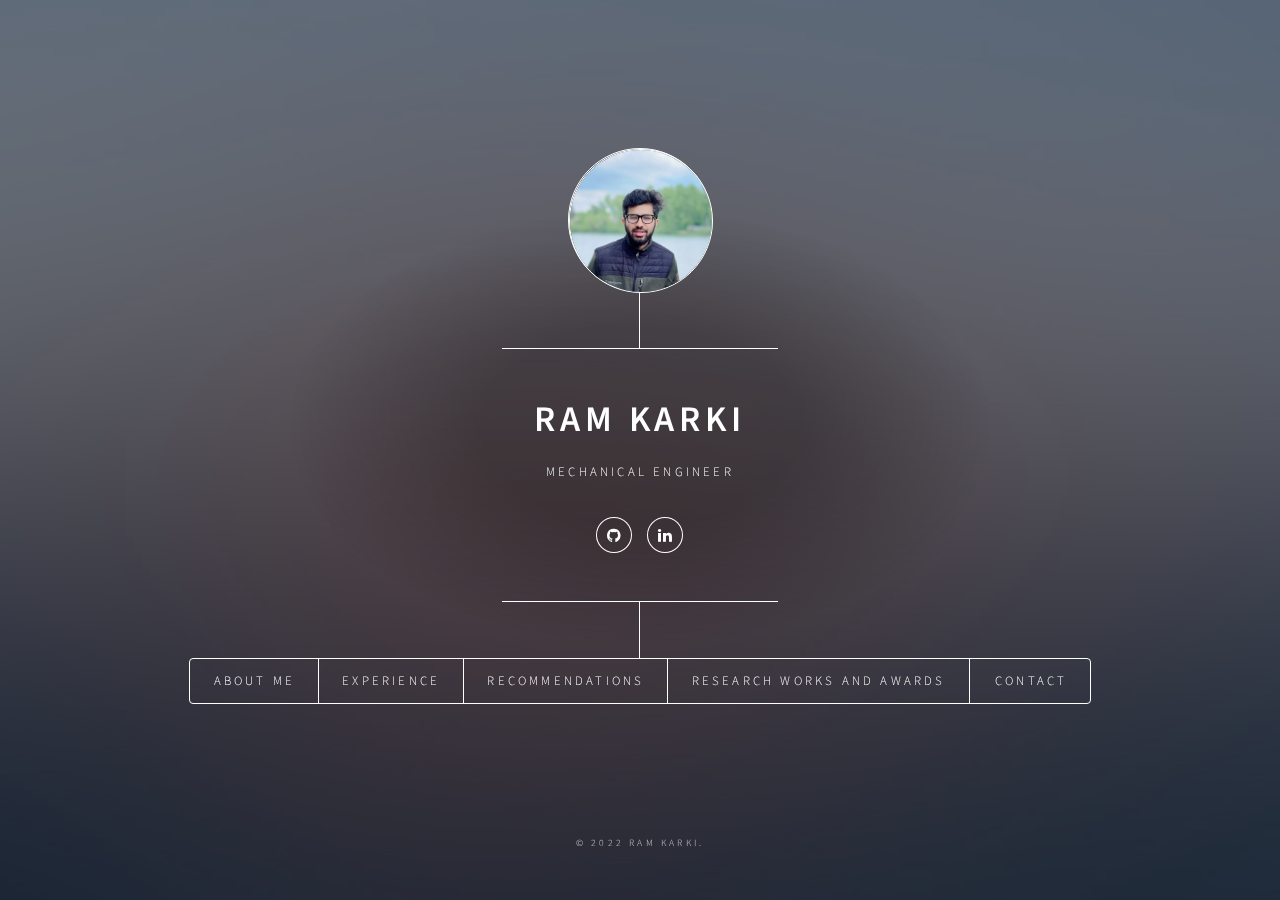
==== commit adb3f552: "New chages" ====
--- a/index.html
+++ b/index.html
@@ -39,7 +39,6 @@
 		<!-- Header -->
 		<header id="header">
 			<div class="logo">
-				<!-- <span class="icon fa-diamond"></span> -->
 				<!-- <span class="image main"> -->
 				<img class="logo" src="images/me.jpeg" alt="introduction" />
 				<!-- </span> -->
@@ -56,9 +55,6 @@
 						<li><a target="_blank" href="https://www.linkedin.com/in/iamramkarki/"
 								class="icon fa-linkedin"><span class="label">LinkedIn</span></a></li>
 						
-						<!-- <li><a target="_blank" href="https://aishwaryashrestha232.medium.com/feature-flag-for-production-deploy-9ef985946c77"
-								class="icon fa-medium"><span class="label">LinkedIn</span></a></li> -->
-
 						<!-- <li><a href="https://aishsta.github.io/Resume.pdf" class="icon fa-file"><span class="label">Resume</span></a></li> -->
 					</ul>
 				</div>
@@ -67,11 +63,10 @@
 				<ul>
 					<li><a href="#intro">About me</a></li>
 					<li><a href="#work">Experience</a></li>
-					<!-- <li><a href="#projects">Projects</a></li> -->
+					<li><a href="#recommendations">Recommendations</a></li>
 					<li><a href="#awards">Research works and Awards</a></li>
 					<!-- <li><a href="https://aishwaryashrestha232.medium.com/feature-flag-for-production-deploy-9ef985946c77" target="_blank">Blogs</a></li> -->
-					<!-- <li><a href="#contact">Contact</a></li> -->
-					<li><a href="#recommendations">Recommendations</a></li>
+					<li><a href="#contact">Contact</a></li>
 					<!-- <li><a href="#elements">Elements</a></li> -->
 				</ul>
 			</nav>
